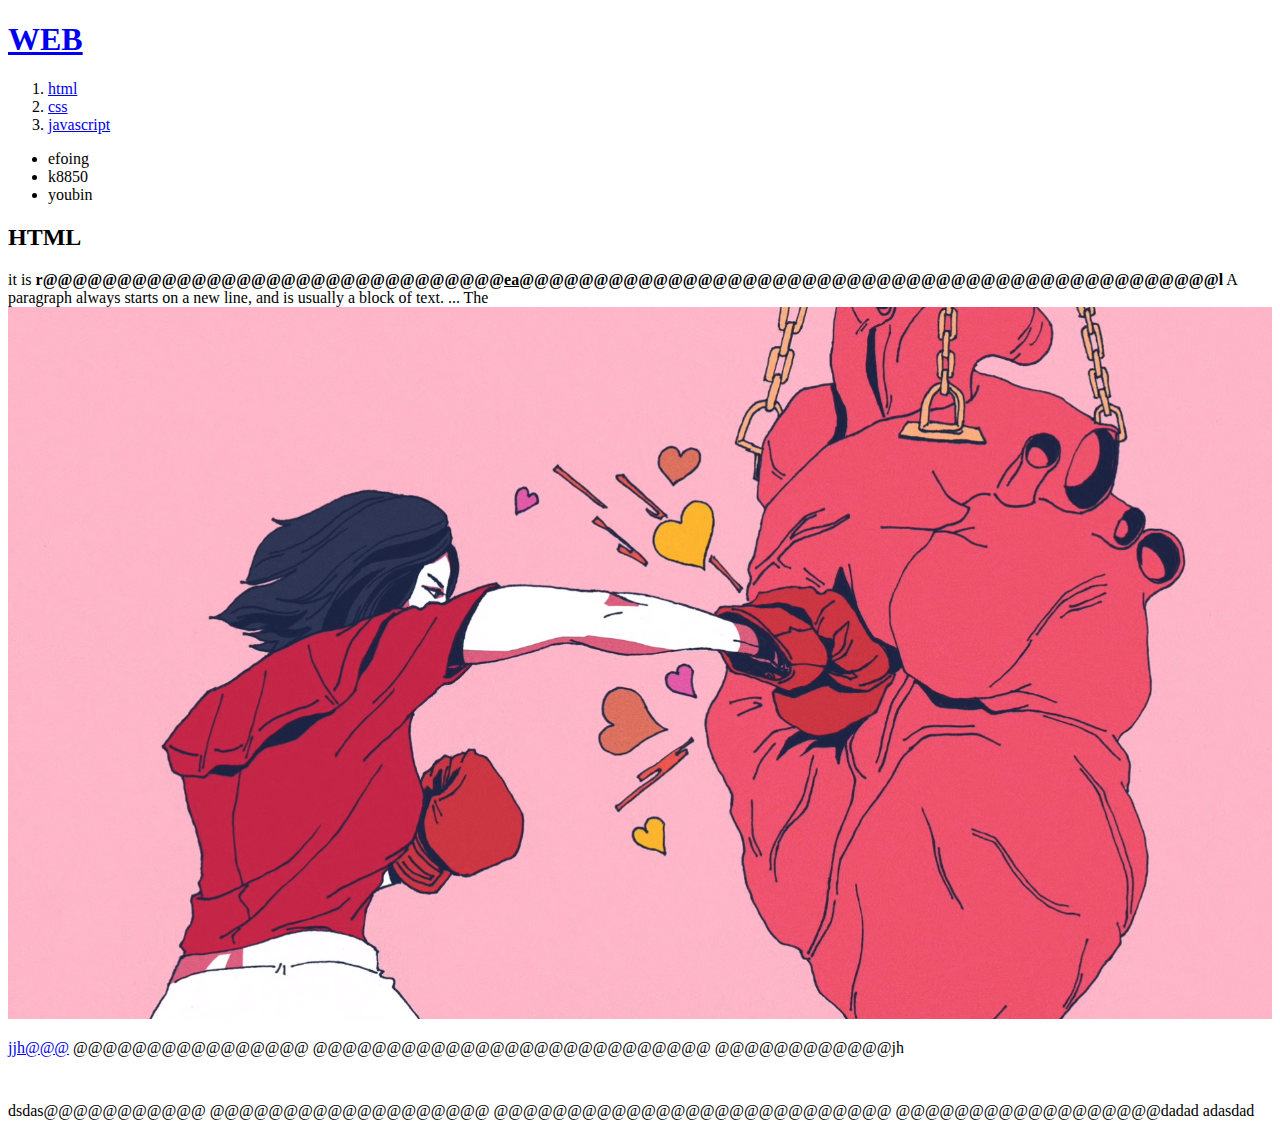
==== 1.html @ 4ecd7be6 "1st version" ====
<!doctype html>
<html>
<head>
<title>WEB1- html</title>
<meta charset="utf-8">
</head>

<body>
  <h1><a href="idex.html">WEB</a></h1>

<ol>
  <li><a href="1.html">html</a></li>
  <li><a href="2.html"target="_blank">css</a></li>
  <li><a href="3.html"target="_blank">javascript</a></li>
</ol>
<ul>

  <li>efoing</li>
  <li>k8850</li>
  <li>youbin</li>
</ul>
<h2>HTML</h2>
it is <strong>r@@@@@@@@@@@@@@@@@@@@@@@@@@@@@@@<u>ea</u>@@@@@@@@@@@@@@@@@@@@@@@@@@@@@@@@@@@@@@@@@@@@@@@l</strong>
A paragraph always starts on a new line, and is usually a block of text. ... The
<img src="coding.png" width="100%">
 <p><a href="https://thinkingjinny.tistory.com/">jjh@@@</a>
   @@@@@@@@@@@@@@@@
   @@@@@@@@@@@@@@@@@@@@@@@@@@@
   @@@@@@@@@@@@jh</p>
   <p style="margin-top:45px;">dsdas@@@@@@@@@@@
   @@@@@@@@@@@@@@@@@@@
   @@@@@@@@@@@@@@@@@@@@@@@@@@@
   @@@@@@@@@@@@@@@@@@dadad
   adasdad</p>
</body>
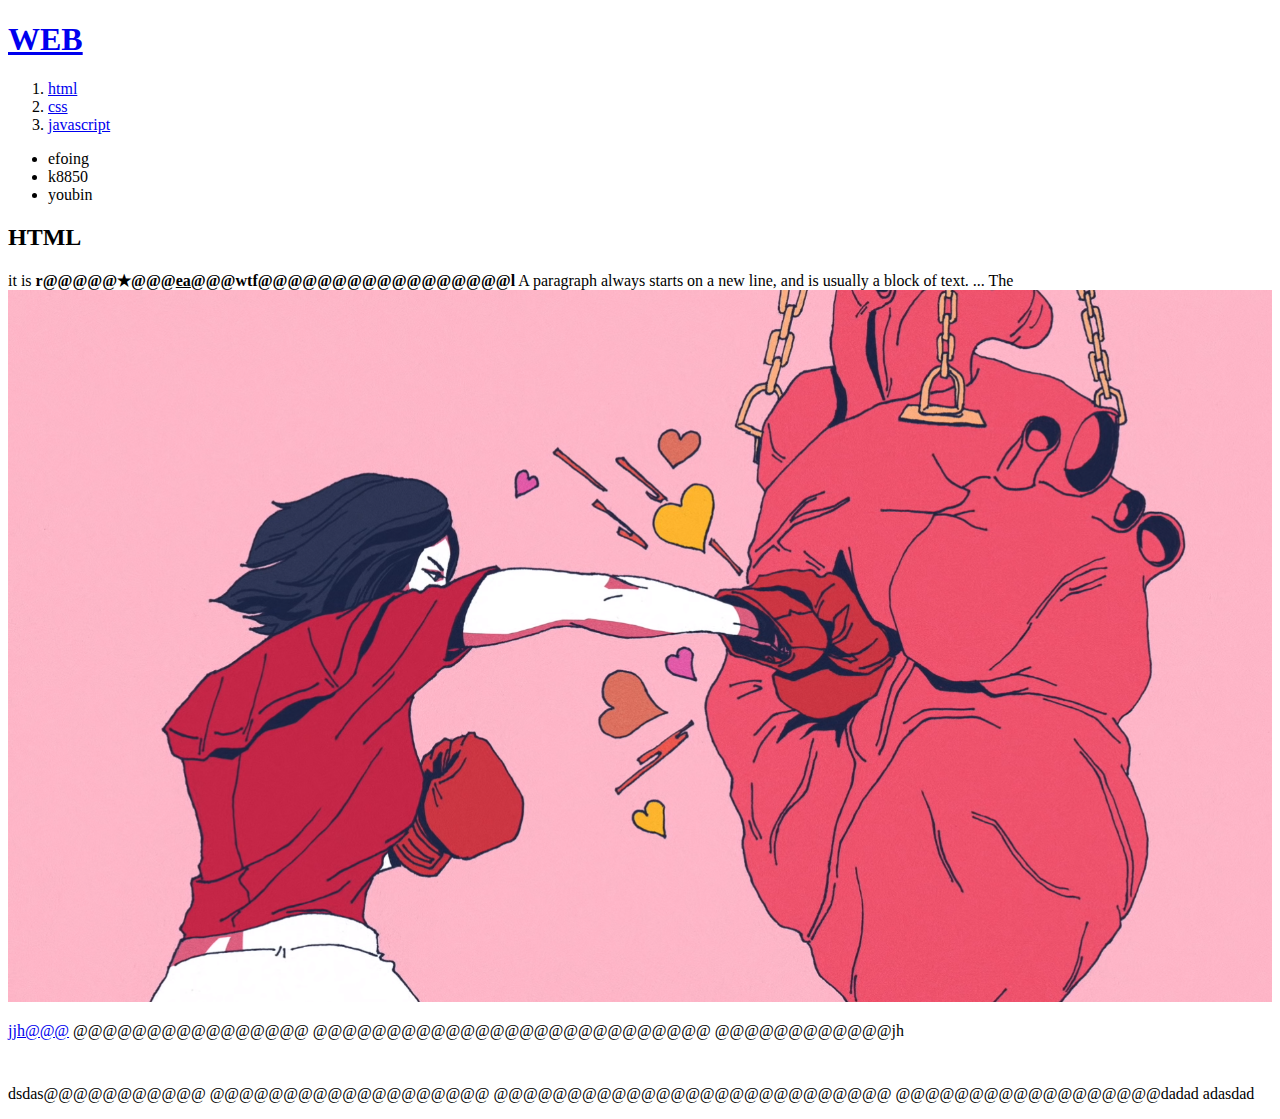
==== commit 98cf7981: "Add files via upload" ====
--- a/1.html
+++ b/1.html
@@ -6,7 +6,7 @@
 </head>
 
 <body>
-  <h1><a href="idex.html">WEB</a></h1>
+  <h1><a href="index.html">WEB</a></h1>
 
 <ol>
   <li><a href="1.html">html</a></li>
@@ -20,7 +20,7 @@
   <li>youbin</li>
 </ul>
 <h2>HTML</h2>
-it is <strong>r@@@@@@@@@@@@@@@@@@@@@@@@@@@@@@@<u>ea</u>@@@@@@@@@@@@@@@@@@@@@@@@@@@@@@@@@@@@@@@@@@@@@@@l</strong>
+it is <strong>r@@@@@★@@@<u>ea</u>@@@wtf@@@@@@@@@@@@@@@@@l</strong>
 A paragraph always starts on a new line, and is usually a block of text. ... The
 <img src="coding.png" width="100%">
  <p><a href="https://thinkingjinny.tistory.com/">jjh@@@</a>
@@ -32,4 +32,8 @@
    @@@@@@@@@@@@@@@@@@@@@@@@@@@
    @@@@@@@@@@@@@@@@@@dadad
    adasdad</p>
+
+
+
 </body>
+</html>
